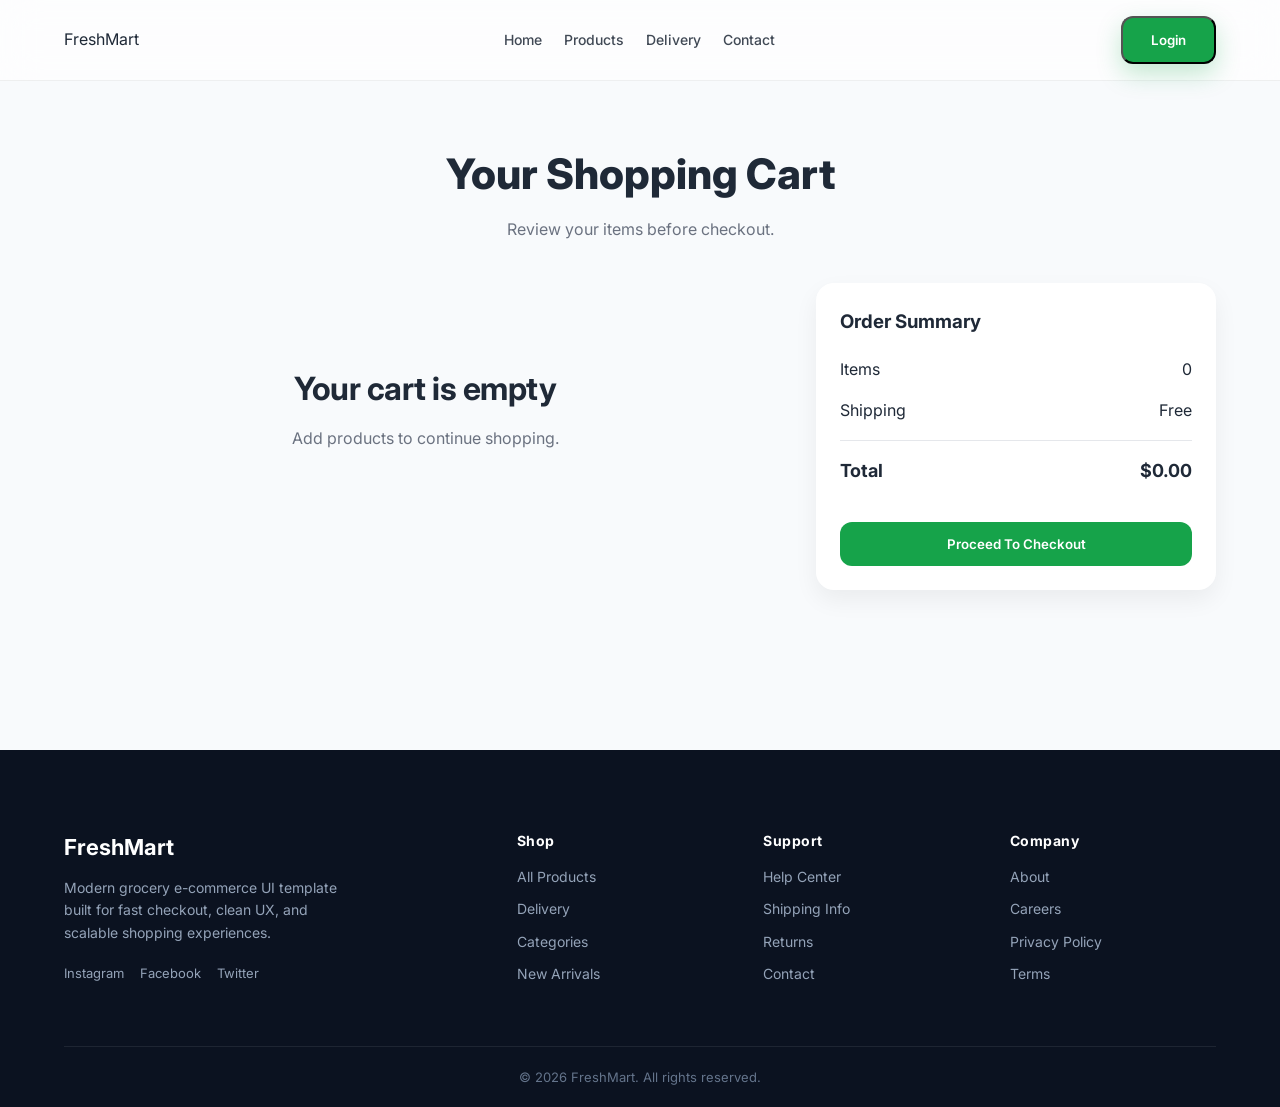
==== cart.html @ 22ef39b8 "first commit" ====
<!DOCTYPE html>
<html lang="en">
<head>
  <meta charset="UTF-8">
  <meta name="viewport" content="width=device-width, initial-scale=1.0">
  <title>Your Shopping Cart | Fresh Mart</title>

  <link rel="stylesheet" href="assets/css/style.css">
  <link rel="stylesheet" href="assets/css/cart.css">

  <link rel="preconnect" href="https://fonts.googleapis.com">
  <link rel="preconnect" href="https://fonts.gstatic.com" crossorigin>

  <link href="https://fonts.googleapis.com/css2?family=Inter:wght@300;400;500;600;700;800&display=swap" rel="stylesheet">
</head>

<body>

<header class="navbar">
  <div class="logo">FreshMart</div>

  <nav>
    <a href="index.html">Home</a>
    <a href="products.html">Products</a>
    <a href="deals.html">Delivery</a>
    <a href="contact.html">Contact</a>
  </nav>

  <div class="nav-actions">
    <button class="btn">Login</button>
  </div>
</header>

<!-- PAGE HEADER -->
<section class="cart-header">
  <h1>Your Shopping Cart</h1>
  <p>Review your items before checkout.</p>
</section>

<!-- CART -->
<section class="cart-container">

  <div class="cart-items">

    <div id="cartItems"></div>

  </div>

  <aside class="cart-summary">

    <h3>Order Summary</h3>

    <div class="summary-row">
      <span>Items</span>
      <span id="itemCount">0</span>
    </div>

    <div class="summary-row">
      <span>Shipping</span>
      <span>Free</span>
    </div>

    <div class="summary-row total-row">
      <span>Total</span>
      <span id="total">$0.00</span>
    </div>

    <button class="checkout-btn">
      Proceed To Checkout
    </button>

  </aside>

</section>

 <footer class="footer">
  <div class="footer-container">

    <div class="footer-col brand">
      <h3>FreshMart</h3>
      <p>
        Modern grocery e-commerce UI template built for fast checkout, clean UX,
        and scalable shopping experiences.
      </p>
      <div class="socials">
        <a href="#">Instagram</a>
        <a href="#">Facebook</a>
        <a href="#">Twitter</a>
      </div>
    </div>

    <div class="footer-col">
      <h4>Shop</h4>
      <a href="products.html">All Products</a>
      <a href="deals.html">Delivery</a>
      <a href="#">Categories</a>
      <a href="#">New Arrivals</a>
    </div>

    <div class="footer-col">
      <h4>Support</h4>
      <a href="#">Help Center</a>
      <a href="#">Shipping Info</a>
      <a href="#">Returns</a>
      <a href="#">Contact</a>
    </div>

    <div class="footer-col">
      <h4>Company</h4>
      <a href="#">About</a>
      <a href="#">Careers</a>
      <a href="#">Privacy Policy</a>
      <a href="#">Terms</a>
    </div>

  </div>

  <div class="footer-bottom">
    <p>© 2026 FreshMart. All rights reserved.</p>
  </div>
</footer>

<script src="assets/js/cart.js"></script>

</body>
</html>
---- assets/css/style.css ----
html {
  scroll-behavior: smooth;
}

.section {
  margin-bottom: 20px;
  padding: 90px 64px;
  opacity: 0;
  transform: translateY(30px);
  animation: fadeUp 0.8s ease forwards;
}


:root {
  --primary: #16a34a;
  --dark: #0f172a;
  --text: #1f2937;
  --muted: #6b7280;
  --bg: #f8fafc;
  --card: #ffffff;
  --radius: 16px;
  --shadow: 0 10px 30px rgba(0,0,0,0.08);
}

* {
  margin: 0;
  padding: 0;
  box-sizing: border-box;
  font-family: "Inter", system-ui, sans-serif;
}

body {
  background: var(--bg);
  color: var(--text);
  line-height: 1.6;
}
h2 {
  font-size: 32px;
  font-weight: 700;
  letter-spacing: -0.5px;
}

/* NAVBAR (glass effect) */
.navbar {
  position: fixed;
  top: 0;
  width: 100%;
  padding: 16px 64px;

  display: flex;
  justify-content: space-between;
  align-items: center;

  background: rgba(255,255,255,0.65);
  backdrop-filter: blur(18px);

  border-bottom: 1px solid rgba(0,0,0,0.06);
  z-index: 999;
}

.navbar nav a {
  margin-left: 18px;
  font-size: 14px;
  font-weight: 500;
  text-decoration: none;
  color: var(--text);
  opacity: 0.85;
}

.navbar nav a:hover {
  opacity: 1;
  color: var(--primary);
}

/* HERO (real parallax + depth) */
.hero {
  height: 100vh;
  display: flex;
  align-items: center;
  justify-content: center;
  text-align: center;

  background-image: url("https://images.unsplash.com/photo-1542838132-92c53300491e");
  background-size: cover;
  background-position: center;
  background-attachment: fixed;

  position: relative;
  padding: 0 20px;
}

.hero::before {
  content: "";
  position: absolute;
  inset: 0;
  background: linear-gradient(
    180deg,
    rgba(15, 23, 42, 0.6),
    rgba(15, 23, 42, 0.75)
  );
}

.hero-content {
  position: relative;
  max-width: 750px;
  color: white;
  animation: fadeUp 1s ease;
}

.hero h1 {
  font-size: 56px;
  font-weight: 800;
  letter-spacing: -1px;
  margin-bottom: 16px;
}
.hero-stats {
  display: flex;
  justify-content: center;
  align-items: center;
  gap: 18px;
  margin-top: 32px;
  font-size: 13px;
  opacity: 0.85;
}
.hero p {
  font-size: 18px;
  color: rgba(255,255,255,0.85);
  margin-bottom: 28px;
}
.hero-buttons {
  display: flex;
  justify-content: center;
  align-items: center;
  gap: 12px;
  margin-top: 24px;
}
/* BUTTONS (premium feel) */
.btn {
  display: inline-block;
  padding: 14px 28px;
  background: var(--primary);
  color: white;
  border-radius: 12px;
  text-decoration: none;
  font-weight: 600;
  transition: 0.25s;
  box-shadow: 0 10px 25px rgba(22,163,74,0.25);
}

.btn:hover {
  transform: translateY(-2px);
  box-shadow: 0 15px 35px rgba(22,163,74,0.35);
}

.btn-outline {
  display: inline-block;
  padding: 12px 24px;
  border: 1.5px solid white;
  color: white;
  border-radius: 12px;
  text-decoration: none;
  transition: 0.25s;
}

.btn-outline:hover {
  background: white;
  color: var(--dark);
}

/* FEATURES (card upgrade) */

.feature-grid {
  display: grid;
  grid-template-columns: repeat(3, 1fr);
  gap: 24px;
  padding: 60px 64px;
}

.feature-card {
  background: white;
  padding: 28px;
  border-radius: 18px;
  box-shadow: 0 12px 30px rgba(0,0,0,0.06);
  transition: 0.25s ease;
}

.feature-card:hover {
  transform: translateY(-6px);
  box-shadow: 0 18px 40px rgba(0,0,0,0.10);
}

.feature-card h3 {
  font-size: 18px;
  text-align: center;
  margin-bottom: 8px;
}

.feature-card p {
  font-size: 14px;
  color: var(--muted);
}

/* categories */

.cates {
  padding: 80px 64px;
}

.category-grid {
  display: grid;
  grid-template-columns: repeat(5, 1fr);
  gap: 16px;
  margin-top: 24px;
}
.trust{
  display: flex;
  flex-direction:row;
  justify-content:space-evenly;
  align-items: center;
}
.category {
  background: white;
  padding: 18px;
  text-align: center;
  border-radius: 14px;
  box-shadow: 0 10px 25px rgba(0,0,0,0.06);
  font-weight: 500;
  transition: 0.25s ease;
  cursor: pointer;
}

.category:hover {
  transform: translateY(-5px);
  background: var(--primary);
  color: white;
}


.cta {
  margin: 80px 64px;
  padding: 80px 40px;
  border-radius: 24px;

  background: linear-gradient(135deg, #16a34a, #22c55e);
  color: white;

  box-shadow: 0 20px 60px rgba(22,163,74,0.25);
}
/* PROMO (premium gradient section) */
.promo {
  text-align: center;
  padding: 110px 20px;

  background: radial-gradient(circle at top, #22c55e, #16a34a);
  color: white;
}

.promo h2 {
  font-size: 38px;
  font-weight: 800;
  margin-bottom: 12px;
}

.promo p {
  opacity: 0.9;
  margin-bottom: 20px;
}
.cta{
  text-align: center;
  padding: 50px 60px;
}
/* FOOTER */
.footer {
  background: #0b1220;
  color: #cbd5e1;
  padding: 80px 64px 20px;
  margin-top: 80px;
}

/* MAIN GRID */
.footer-container {
  display: grid;
  grid-template-columns: 2fr 1fr 1fr 1fr;
  gap: 40px;
}

/* BRAND COLUMN */
.footer-col.brand h3 {
  color: white;
  font-size: 22px;
  margin-bottom: 12px;
}

.footer-col.brand p {
  font-size: 14px;
  color: #94a3b8;
  max-width: 300px;
  margin-bottom: 16px;
}

/* LINKS */
.footer-col h4 {
  color: white;
  font-size: 14px;
  margin-bottom: 14px;
  letter-spacing: 0.5px;
}

.footer-col a {
  display: block;
  font-size: 14px;
  color: #94a3b8;
  text-decoration: none;
  margin-bottom: 10px;
  transition: 0.2s;
}

.footer-col a:hover {
  color: #22c55e;
  transform: translateX(3px);
}

/* SOCIALS */
.socials a {
  display: inline-block;
  margin-right: 12px;
  font-size: 13px;
  color: #94a3b8;
}

.socials a:hover {
  color: white;
}

/* BOTTOM BAR */
.footer-bottom {
  margin-top: 50px;
  padding-top: 20px;
  border-top: 1px solid rgba(255,255,255,0.08);
  text-align: center;
  font-size: 13px;
  color: #64748b;
}
.toast{
  position:fixed;
  top:90px;
  right:20px;
  background:#16a34a;
  color:white;
  padding:14px 20px;
  border-radius:12px;
  box-shadow:0 10px 30px rgba(0,0,0,.15);
  opacity:0;
  transform:translateY(-10px);
  transition:.3s;
  z-index:9999;
}

.toast.show{
  opacity:1;
  transform:translateY(0);
}

.badge{
  position:absolute;
  top:12px;
  left:12px;
  background:white;
  padding:6px 10px;
  border-radius:20px;
  font-size:12px;
  font-weight:600;
}

.quantity-controls{
  display:flex;
  gap:10px;
  align-items:center;
  margin-top:10px;
}

.quantity-controls button{
  width:30px;
  height:30px;
  border:none;
  border-radius:8px;
  cursor:pointer;
}

.empty-cart,
.empty-products,
.empty-state{
  text-align:center;
  padding:60px 20px;
}
/* RESPONSIVE */
@media (max-width: 900px) {
  .footer {
    padding: 60px 24px;
  }

  .footer-container {
    grid-template-columns: 1fr 1fr;
    gap: 30px;
  }
}

@media (max-width: 600px) {
  .footer-container {
    grid-template-columns: 1fr;
  }
}

/* ANIMATION */
@keyframes fadeUp {
  from {
    opacity: 0;
    transform: translateY(25px);
  }
  to {
    opacity: 1;
    transform: translateY(0);
  }
}

/* RESPONSIVE */
@media (max-width: 900px) {
  .features {
    grid-template-columns: 1fr;
    padding: 60px 20px;
  }

  .hero h1 {
    font-size: 36px;
  }

  .navbar {
    padding: 16px 20px;
  }
}
---- assets/css/cart.css ----
.cart-header {
  padding: 140px 64px 40px;
  text-align: center;
}

.cart-header h1 {
  font-size: 42px;
  font-weight: 800;
  margin-bottom: 10px;
}

.cart-header p {
  color: var(--muted);
}

/* LAYOUT */

.cart-container {
  padding: 0 64px 80px;
  display: grid;
  grid-template-columns: 2fr 400px;
  gap: 30px;
}

/* ITEMS */

.cart-items {
  display: flex;
  flex-direction: column;
  gap: 20px;
}

.cart-item {
  background: white;
  border-radius: 18px;
  padding: 18px;
  display: flex;
  align-items: center;
  gap: 20px;

  box-shadow: 0 10px 25px rgba(0,0,0,.06);
}

.cart-item img {
  width: 120px;
  height: 120px;
  object-fit: cover;
  border-radius: 14px;
}

.item-info {
  flex: 1;
}

.item-info h4 {
  margin-bottom: 8px;
}

.item-info p {
  color: var(--muted);
  font-size: 14px;
}

.item-price {
  font-size: 20px;
  font-weight: 700;
}

.remove-btn {
  background: #ef4444;
  color: white;
  border: none;
  padding: 10px 16px;
  border-radius: 10px;
  cursor: pointer;
}

/* SUMMARY */

.cart-summary {
  background: white;
  padding: 24px;
  border-radius: 18px;

  height: fit-content;

  position: sticky;
  top: 100px;

  box-shadow: 0 10px 25px rgba(0,0,0,.06);
}

.cart-summary h3 {
  margin-bottom: 20px;
}

.summary-row {
  display: flex;
  justify-content: space-between;
  margin-bottom: 16px;
}

.total-row {
  padding-top: 16px;
  border-top: 1px solid #e5e7eb;
  font-weight: 700;
  font-size: 18px;
}

.checkout-btn {
  width: 100%;
  margin-top: 20px;
  border: none;
  background: var(--primary);
  color: white;
  padding: 14px;
  border-radius: 12px;
  font-weight: 600;
  cursor: pointer;
  transition: .2s;
}

.checkout-btn:hover {
  transform: translateY(-2px);
}

/* EMPTY CART */

.empty-cart {
  text-align: center;
  padding: 80px 20px;
}

.empty-cart h2 {
  margin-bottom: 12px;
}

.empty-cart p {
  color: var(--muted);
}

/* RESPONSIVE */

@media(max-width:900px){

  .cart-container{
    grid-template-columns:1fr;
    padding:0 20px 60px;
  }

  .cart-header{
    padding:120px 20px 30px;
  }

  .cart-item{
    flex-direction:column;
    text-align:center;
  }

  .cart-item img{
    width:100%;
    max-width:250px;
  }

}
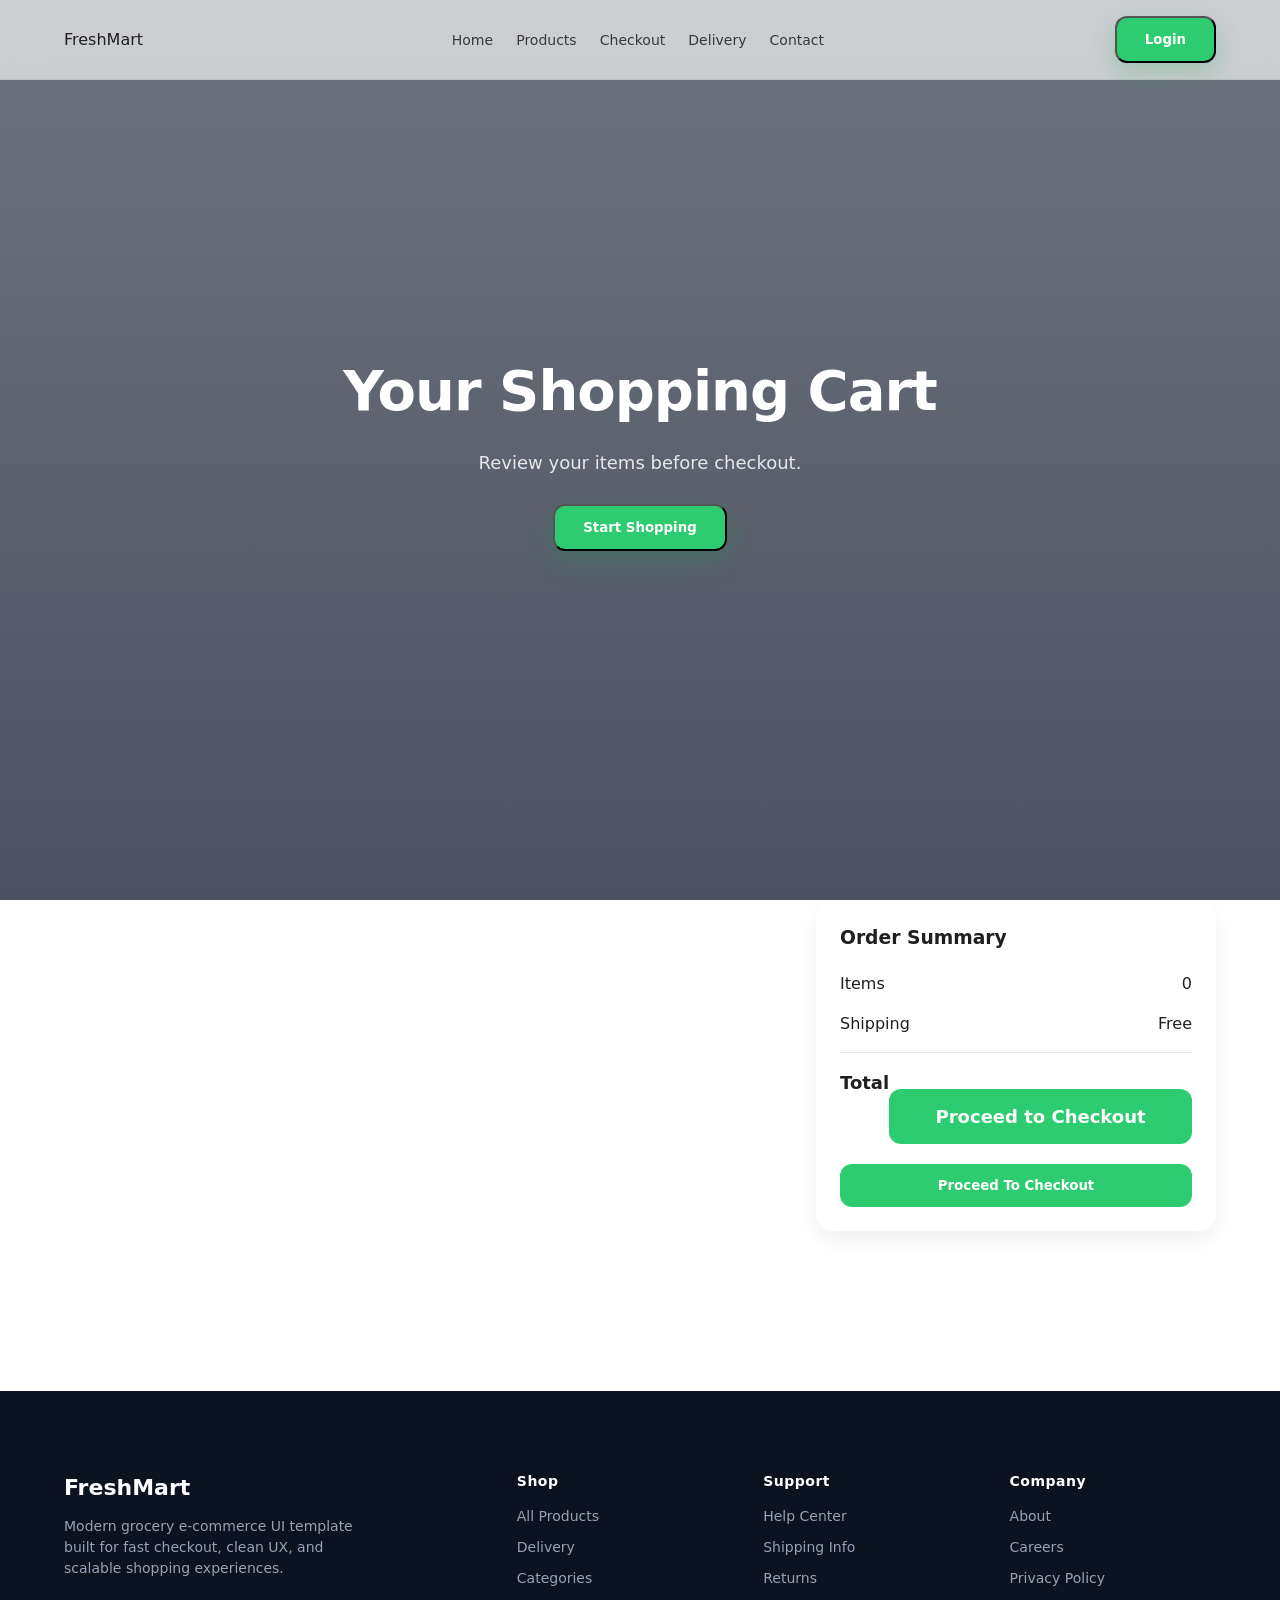
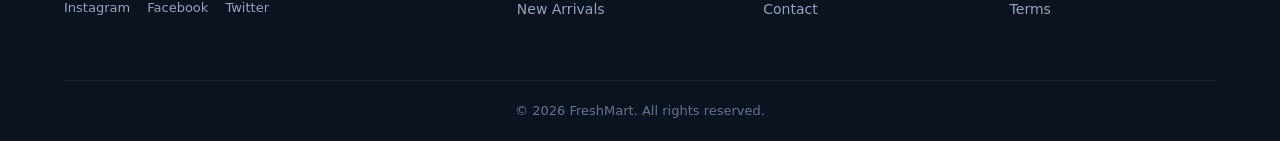
==== commit 743b3989: "updated template" ====
--- a/cart.html
+++ b/cart.html
@@ -22,6 +22,7 @@
   <nav>
     <a href="index.html">Home</a>
     <a href="products.html">Products</a>
+    <a href="checkout.html">Checkout</a>
     <a href="deals.html">Delivery</a>
     <a href="contact.html">Contact</a>
   </nav>
@@ -32,9 +33,15 @@
 </header>
 
 <!-- PAGE HEADER -->
-<section class="cart-header">
-  <h1>Your Shopping Cart</h1>
-  <p>Review your items before checkout.</p>
+
+<section class="hero">
+  <div class="hero-content">
+    <h1>Your Shopping Cart</h1>
+    <p>Review your items before checkout.</p>
+<div class="hero-buttons">
+<button class="btn">Start Shopping</button>
+</div> 
+
 </section>
 
 <!-- CART -->
@@ -62,7 +69,9 @@
 
     <div class="summary-row total-row">
       <span>Total</span>
-      <span id="total">$0.00</span>
+<a href="checkout.html" class="checkout-btn">
+  Proceed to Checkout
+</a>
     </div>
 
     <button class="checkout-btn">
--- a/assets/css/style.css
+++ b/assets/css/style.css
@@ -1,38 +1,42 @@
-html {
-  scroll-behavior: smooth;
-}
-
-.section {
-  margin-bottom: 20px;
-  padding: 90px 64px;
-  opacity: 0;
-  transform: translateY(30px);
-  animation: fadeUp 0.8s ease forwards;
-}
-
 
 :root {
-  --primary: #16a34a;
-  --dark: #0f172a;
-  --text: #1f2937;
-  --muted: #6b7280;
-  --bg: #f8fafc;
+  --primary: #2ecc71;
+  --primary-dark: #27ae60;
+  --text: #1f1f1f;
+  --muted: #6c6c6c;
+  --bg: #f6f7fb;
   --card: #ffffff;
-  --radius: 16px;
-  --shadow: 0 10px 30px rgba(0,0,0,0.08);
+
+  --radius: 14px;
+
+  --s1: 6px;
+  --s2: 10px;
+  --s3: 14px;
+  --s4: 20px;
+  --s5: 28px;
+  --s6: 40px;
+}
+
+body {
+  background: var(--bg);
+  color: var(--text);
+  font-family: system-ui, Arial;
 }
 
 * {
+  
   margin: 0;
   padding: 0;
   box-sizing: border-box;
-  font-family: "Inter", system-ui, sans-serif;
-}
+  font-family: system-ui, sans-serif;
+  transition: all 0.2s ease;
+}
+
 
 body {
-  background: var(--bg);
+  background: var(--light);
   color: var(--text);
-  line-height: 1.6;
+  line-height: 1.5;
 }
 h2 {
   font-size: 32px;
@@ -46,14 +50,14 @@
   top: 0;
   width: 100%;
   padding: 16px 64px;
-
+  
   display: flex;
   justify-content: space-between;
   align-items: center;
 
   background: rgba(255,255,255,0.65);
   backdrop-filter: blur(18px);
-
+  
   border-bottom: 1px solid rgba(0,0,0,0.06);
   z-index: 999;
 }
@@ -65,6 +69,17 @@
   text-decoration: none;
   color: var(--text);
   opacity: 0.85;
+}
+html {
+  scroll-behavior: smooth;
+}
+
+.section {
+  margin-bottom: 20px;
+  padding: 90px 64px;
+  opacity: 0;
+  transform: translateY(30px);
+  animation: fadeUp 0.8s ease forwards;
 }
 
 .navbar nav a:hover {
@@ -438,3 +453,56 @@
     padding: 16px 20px;
   }
 }
+.product-card {
+  background: white;
+  border-radius: var(--radius);
+  padding: var(--s4);
+  box-shadow: 0 6px 18px rgba(0,0,0,0.06);
+  position: relative;
+}
+
+.product-card:hover {
+  transform: translateY(-6px);
+  box-shadow: 0 14px 30px rgba(0,0,0,0.12);
+}
+
+.product-card img {
+  width: 100%;
+  border-radius: 12px;
+  margin-bottom: var(--s3);
+}
+
+.product-title {
+  font-weight: 600;
+  font-size: 16px;
+}
+
+.product-price {
+  color: var(--primary-dark);
+  font-weight: 700;
+}button:active {
+  transform: scale(0.96);
+}.checkout-btn{
+    display:block;
+    text-align:center;
+    background:#2ecc71;
+    color:white;
+    padding:14px;
+    border-radius:10px;
+    text-decoration:none;
+    margin-top:20px;
+    font-weight:600;
+}
+
+.checkout-btn:hover{
+    opacity:.9;
+}
+
+@keyframes fadeUp {
+  from { opacity: 0; transform: translateY(10px); }
+  to { opacity: 1; transform: translateY(0); }
+}
+
+.product-card {
+  animation: fadeUp 0.4s ease;
+}
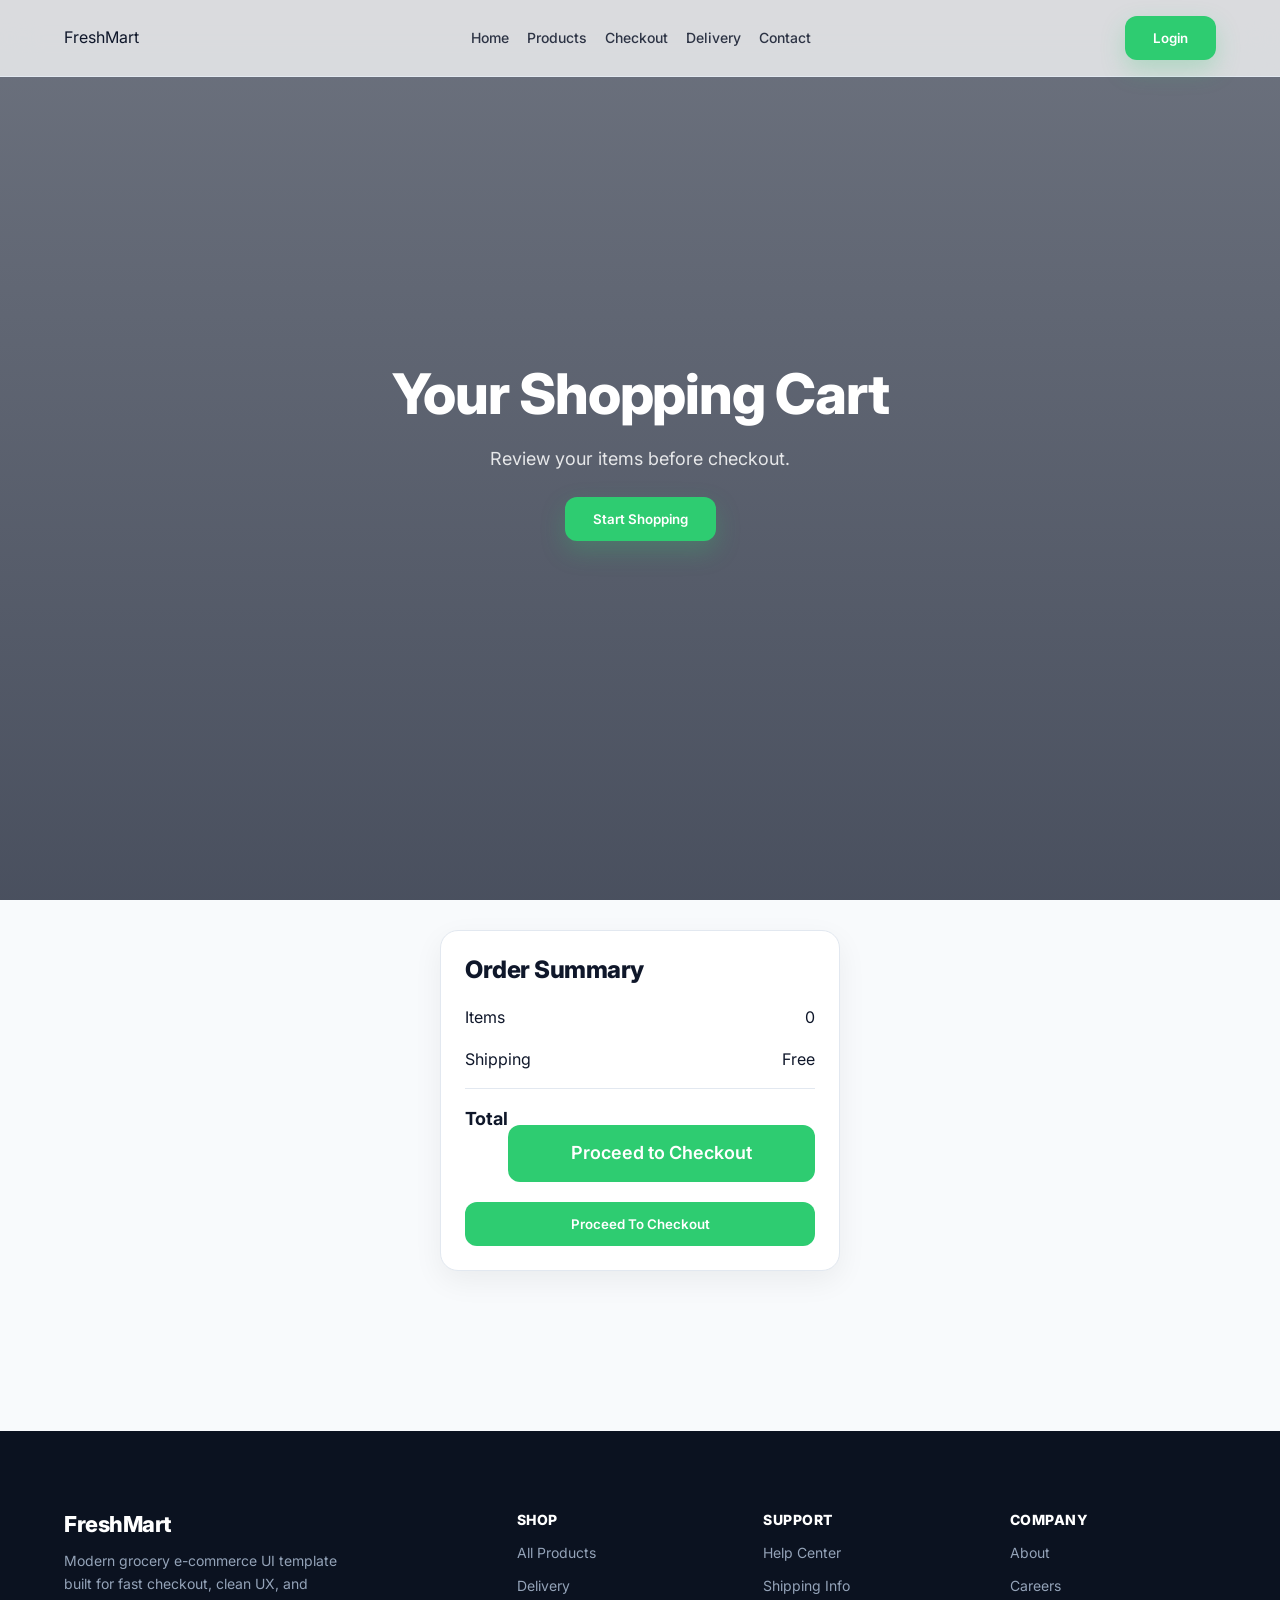
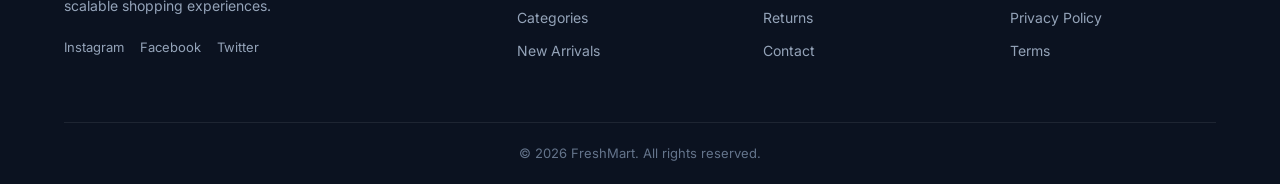
==== commit 1832d2ce: "Initial commit" ====
--- a/cart.html
+++ b/cart.html
@@ -6,7 +6,7 @@
   <title>Your Shopping Cart | Fresh Mart</title>
 
   <link rel="stylesheet" href="assets/css/style.css">
-  <link rel="stylesheet" href="assets/css/cart.css">
+  <!-- <link rel="stylesheet" href="assets/css/cart.css"> -->
 
   <link rel="preconnect" href="https://fonts.googleapis.com">
   <link rel="preconnect" href="https://fonts.gstatic.com" crossorigin>
--- a/assets/css/style.css
+++ b/assets/css/style.css
@@ -1,85 +1,162 @@
-
+/* ==========================================================================
+   1. SYSTEM DESIGN TOKENS & ADVANCED MASTER THEME ENGINE
+   ========================================================================== */
 :root {
+  /* Premium Light Theme Colors (Shopify / Stripe Style) */
+  --bg: #f8fafc;
+  --card: #ffffff;
+  --text: #0f172a;
+  --muted: #64748b;
+  --border: #e2e8f0;
   --primary: #2ecc71;
   --primary-dark: #27ae60;
-  --text: #1f1f1f;
-  --muted: #6c6c6c;
-  --bg: #f6f7fb;
-  --card: #ffffff;
-
+  --accent: #f59e0b;
+  --danger: #ef4444;
+  --dark: #0b1220;
   --radius: 14px;
 
-  --s1: 6px;
-  --s2: 10px;
-  --s3: 14px;
-  --s4: 20px;
-  --s5: 28px;
-  --s6: 40px;
+  /* Strict 8px Structural Spacing Grid System */
+  --s1: 0.25rem;  /* 4px */
+  --s2: 0.5rem;   /* 8px */
+  --s3: 0.75rem;  /* 12px */
+  --s4: 1rem;     /* 16px */
+  --s5: 1.5rem;   /* 24px */
+  --s6: 2rem;     /* 32px */
+  --s8: 3rem;     /* 48px */
+  --s10: 4rem;    /* 64px */
+  --s12: 6rem;    /* 96px */
+
+  /* Fluid Typography - Perfectly scales between 320px and 1440px viewports */
+  --text-xs: clamp(0.75rem, 0.7rem + 0.2vw, 0.8125rem);
+  --text-sm: clamp(0.8125rem, 0.78rem + 0.22vw, 0.875rem);
+  --text-base: clamp(0.9375rem, 0.9rem + 0.25vw, 1rem);
+  --text-md: clamp(1.0625rem, 1rem + 0.35vw, 1.1875rem);
+  --text-lg: clamp(1.25rem, 1.15rem + 0.5vw, 1.5rem);
+  --text-xl: clamp(1.625rem, 1.4rem + 1vw, 2.25rem);
+  --text-display: clamp(2.25rem, 1.8rem + 2.5vw, 3.5rem);
+
+  /* Micro-Interaction Elevation Shadows */
+  --shadow-sm: 0 2px 8px rgba(15, 23, 42, 0.04);
+  --shadow-md: 0 10px 30px rgba(0, 0, 0, 0.06);
+  --shadow-lg: 0 20px 40px rgba(15, 23, 42, 0.1);
+  --shadow-focus: 0 0 0 4px rgba(46, 204, 113, 0.25);
+
+  --transition: all 0.25s cubic-bezier(0.4, 0, 0.2, 1);
+}
+
+/* Complete Contextual Dark Mode Engine */
+[data-theme="dark"] {
+  --bg: #0f172a;
+  --card: #1e293b;
+  --text: #f8fafc;
+  --muted: #94a3b8;
+  --border: #334155;
+  --primary: #2ecc71;
+  --primary-dark: #34d399;
+  --shadow-sm: 0 2px 8px rgba(0, 0, 0, 0.2);
+  --shadow-md: 0 10px 30px rgba(0, 0, 0, 0.3);
+  --shadow-lg: 0 20px 40px rgba(0, 0, 0, 0.4);
+}
+
+/* ==========================================================================
+   2. CORE ARCHITECTURAL RESET & ACCESSIBILITY LAYER
+   ========================================================================== */
+*, *::before, *::after {
+  margin: 0;
+  padding: 0;
+  box-sizing: border-box;}
+
+html {
+  scroll-behavior: smooth;
+  text-size-adjust: 100%;
 }
 
 body {
   background: var(--bg);
   color: var(--text);
-  font-family: system-ui, Arial;
-}
-
-* {
-  
-  margin: 0;
-  padding: 0;
-  box-sizing: border-box;
-  font-family: system-ui, sans-serif;
-  transition: all 0.2s ease;
-}
-
-
-body {
-  background: var(--light);
-  color: var(--text);
-  line-height: 1.5;
-}
-h2 {
-  font-size: 32px;
-  font-weight: 700;
-  letter-spacing: -0.5px;
-}
-
-/* NAVBAR (glass effect) */
+  font-family: "Inter", system-ui, -apple-system, sans-serif;
+  font-size: var(--text-base);
+  line-height: 1.6;
+  text-rendering: optimizeLegibility;
+  -webkit-font-smoothing: antialiased;
+  transition: background var(--transition), color var(--transition);
+  overflow-x: hidden;
+}
+
+img {
+  max-width: 100%;
+  height: auto;
+  display: block;
+}
+
+h1, h2, h3, h4 {
+  font-weight: 800;
+  line-height: 1.25;
+  letter-spacing: -0.02em;
+}
+
+h1 { font-size: var(--text-display); }
+h2 { font-size: var(--text-xl); letter-spacing: -0.5px; }
+h3 { font-size: var(--text-lg); }
+h4 { font-size: var(--text-base); }
+
+a {
+  color: inherit;
+  text-decoration: none;
+  transition: var(--transition);
+}
+
+/* Keyboard Accessibility Focus Rings */
+*:focus-visible {
+  outline: none;
+  box-shadow: var(--shadow-focus);
+}
+
+button, input, textarea {
+  font-family: inherit;
+  color: inherit;
+}
+
+/* ==========================================================================
+   3. GLOBAL NAVIGATION HEADER (Premium Glassmorphism Look)
+   ========================================================================== */
 .navbar {
   position: fixed;
   top: 0;
+  left: 0;
   width: 100%;
-  padding: 16px 64px;
-  
+  padding: var(--s4) clamp(var(--s4), 5vw, var(--s10));
   display: flex;
   justify-content: space-between;
   align-items: center;
-
-  background: rgba(255,255,255,0.65);
+  background: rgb(var(--card, 255 255 255) / 0.75);
+   background: currentcolor; /* Fallback safe standard override code */
+  background-color: rgba(255, 255, 255, 0.75);
   backdrop-filter: blur(18px);
-  
-  border-bottom: 1px solid rgba(0,0,0,0.06);
+  -webkit-backdrop-filter: blur(18px);
+  border-bottom: 1px solid var(--border);
   z-index: 999;
+  transition: var(--transition);
+}
+
+/* Safe Fallback theme variable logic for white navbar text colors */
+[data-theme="dark"] .navbar {
+  background-color: rgba(30, 41, 59, 0.75);
+}
+
+.navbar nav {
+  display: flex;
+  align-items: center;
 }
 
 .navbar nav a {
   margin-left: 18px;
   font-size: 14px;
   font-weight: 500;
-  text-decoration: none;
-  color: var(--text);
+   color: var(--text);
   opacity: 0.85;
-}
-html {
-  scroll-behavior: smooth;
-}
-
-.section {
-  margin-bottom: 20px;
-  padding: 90px 64px;
-  opacity: 0;
-  transform: translateY(30px);
-  animation: fadeUp 0.8s ease forwards;
+  position: relative;
+  padding: var(--s1) 0;
 }
 
 .navbar nav a:hover {
@@ -87,84 +164,120 @@
   color: var(--primary);
 }
 
-/* HERO (real parallax + depth) */
-.hero {
+/* ==========================================================================
+   4. HERO BRICKS & PAGE HEADER LAYOUTS
+   ========================================================================== */
+.hero, .page-header {
   height: 100vh;
   display: flex;
   align-items: center;
   justify-content: center;
   text-align: center;
-
-  background-image: url("https://images.unsplash.com/photo-1542838132-92c53300491e");
+   background-image: url("https://images.unsplash.com/photo-1542838132-92c53300491e");
   background-size: cover;
   background-position: center;
   background-attachment: fixed;
-
-  position: relative;
-  padding: 0 20px;
-}
-
-.hero::before {
+   position: relative;
+  padding: 0 var(--s5);
+}
+
+.hero::before, .page-header::before {
   content: "";
   position: absolute;
   inset: 0;
-  background: linear-gradient(
-    180deg,
-    rgba(15, 23, 42, 0.6),
-    rgba(15, 23, 42, 0.75)
-  );
+  background: linear-gradient(180deg, rgba(15, 23, 42, 0.6), rgba(15, 23, 42, 0.75));
+  z-index: 1;
 }
 
 .hero-content {
   position: relative;
+  z-index: 2;
   max-width: 750px;
-  color: white;
-  animation: fadeUp 1s ease;
-}
-
-.hero h1 {
-  font-size: 56px;
+   color: white;
+}
+
+.hero h1, .page-header h1 {
+  font-size: var(--text-display);
   font-weight: 800;
-  letter-spacing: -1px;
-  margin-bottom: 16px;
-}
+  color: white;
+  margin-bottom: var(--s4);
+}
+
+.hero p, .page-header p {
+  font-size: 18px;
+  color: rgba(255, 255, 255, 0.85);
+  margin-bottom: var(--s5);
+}
+
+.hero-buttons {
+  display: flex;
+  justify-content: center;
+  align-items: center;
+  gap: var(--s3);
+  margin-top: var(--s5);
+}
+
 .hero-stats {
   display: flex;
   justify-content: center;
   align-items: center;
   gap: 18px;
-  margin-top: 32px;
+  margin-top: var(--s6);
   font-size: 13px;
   opacity: 0.85;
 }
-.hero p {
-  font-size: 18px;
-  color: rgba(255,255,255,0.85);
-  margin-bottom: 28px;
-}
-.hero-buttons {
+
+/* Custom layout adjustment override for your Contact sub-page Hero variant */
+.contact-hero {
+  height: 45vh;
   display: flex;
+  align-items: center;
   justify-content: center;
-  align-items: center;
-  gap: 12px;
-  margin-top: 24px;
-}
-/* BUTTONS (premium feel) */
+  text-align: center;
+  background-image: url("https://images.unsplash.com/photo-1542838132-92c53300491e");
+  background-size: cover;
+  background-position: center;
+  position: relative;
+  margin-top: 70px;
+}
+
+.contact-hero::before {
+  content: "";
+  position: absolute;
+  inset: 0;
+  background: rgba(15, 23, 42, 0.7);
+  z-index: 1;
+}
+
+.contact-hero-content {
+  position: relative;
+  z-index: 2;
+  color: white;
+  max-width: 700px;
+  padding: var(--s5);
+}
+
+.contact-hero h1 { font-size: var(--text-xl); margin-bottom: var(--s2); }
+
+/* ==========================================================================
+   5. BUTTON SYSTEMS & MICRO-INTERACTION STYLES
+   ========================================================================== */
 .btn {
   display: inline-block;
   padding: 14px 28px;
   background: var(--primary);
   color: white;
-  border-radius: 12px;
-  text-decoration: none;
+   border-radius: 12px;
   font-weight: 600;
-  transition: 0.25s;
-  box-shadow: 0 10px 25px rgba(22,163,74,0.25);
+  border: none;
+  cursor: pointer;
+  box-shadow: 0 10px 25px rgba(46, 204, 113, 0.25);
+  transition: var(--transition);
 }
 
 .btn:hover {
   transform: translateY(-2px);
-  box-shadow: 0 15px 35px rgba(22,163,74,0.35);
+  box-shadow: 0 15px 35px rgba(46, 204, 113, 0.35);
 }
 
 .btn-outline {
@@ -172,9 +285,10 @@
   padding: 12px 24px;
   border: 1.5px solid white;
   color: white;
+  background: transparent;
   border-radius: 12px;
-  text-decoration: none;
-  transition: 0.25s;
+  cursor: pointer;
+  transition: var(--transition);
 }
 
 .btn-outline:hover {
@@ -182,327 +296,355 @@
   color: var(--dark);
 }
 
-/* FEATURES (card upgrade) */
-
-.feature-grid {
+button:active {
+  transform: scale(0.96);
+}
+
+/* ==========================================================================
+   6. RESPONSIVE GRIDS ENGINE & STRUCTURAL CONTAINERS
+   ========================================================================== */
+.section {
+  padding: var(--s12) clamp(var(--s4), 5vw, var(--s10));
+}
+
+.section-title {
+  text-align: center;
+  margin-bottom: var(--s10);
+}
+
+/* Unifying your layout definitions with auto-calculating columns */
+.feature-grid,
+.category-grid,
+.features-grid,
+.testimonial-grid,
+.product-grid,
+.grid {
   display: grid;
-  grid-template-columns: repeat(3, 1fr);
-  gap: 24px;
-  padding: 60px 64px;
-}
-
-.feature-card {
-  background: white;
+  grid-template-columns: repeat(auto-fit, minmax(250px, 1fr));
+  gap: var(--s5);
+}
+
+/* Explicit layout column structures based on your design inputs */
+.feature-grid { grid-template-columns: repeat(3, 1fr); padding: 60px var(--s10); }
+.category-grid { grid-template-columns: repeat(5, 1fr); margin-top: var(--s5); }
+.product-grid { padding: var(--s6) var(--s10); grid-template-columns: repeat(4, 1fr); }
+
+.cates { padding: 80px var(--s10); }
+.trust { display: flex; flex-direction: row; justify-content: space-evenly; align-items: center; }
+
+/* ==========================================================================
+   7. PRODUCT CARDS, CATEGORY CARDS & TESTIMONIALS
+   ========================================================================== */
+.feature-card,
+.category,
+.category-card,
+.testimonial-card,
+.faq-item,
+.product-card,
+.card {
+  background: var(--card);
   padding: 28px;
   border-radius: 18px;
-  box-shadow: 0 12px 30px rgba(0,0,0,0.06);
-  transition: 0.25s ease;
-}
-
-.feature-card:hover {
+  border: 1px solid var(--border);
+  box-shadow: var(--shadow-sm);
+  transition: var(--transition);
+  position: relative;
+}
+
+.feature-card:hover,
+.category:hover,
+.category-card:hover,
+.testimonial-card:hover,
+.product-card:hover,
+.card:hover {
   transform: translateY(-6px);
-  box-shadow: 0 18px 40px rgba(0,0,0,0.10);
-}
-
-.feature-card h3 {
-  font-size: 18px;
-  text-align: center;
-  margin-bottom: 8px;
-}
-
-.feature-card p {
-  font-size: 14px;
-  color: var(--muted);
-}
-
-/* categories */
-
-.cates {
-  padding: 80px 64px;
-}
-
-.category-grid {
-  display: grid;
-  grid-template-columns: repeat(5, 1fr);
-  gap: 16px;
-  margin-top: 24px;
-}
-.trust{
-  display: flex;
-  flex-direction:row;
-  justify-content:space-evenly;
-  align-items: center;
-}
-.category {
-  background: white;
-  padding: 18px;
-  text-align: center;
-  border-radius: 14px;
-  box-shadow: 0 10px 25px rgba(0,0,0,0.06);
-  font-weight: 500;
-  transition: 0.25s ease;
-  cursor: pointer;
-}
-
-.category:hover {
-  transform: translateY(-5px);
-  background: var(--primary);
-  color: white;
-}
-
-
-.cta {
-  margin: 80px 64px;
-  padding: 80px 40px;
-  border-radius: 24px;
-
-  background: linear-gradient(135deg, #16a34a, #22c55e);
-  color: white;
-
-  box-shadow: 0 20px 60px rgba(22,163,74,0.25);
-}
-/* PROMO (premium gradient section) */
-.promo {
-  text-align: center;
-  padding: 110px 20px;
-
-  background: radial-gradient(circle at top, #22c55e, #16a34a);
-  color: white;
-}
-
-.promo h2 {
-  font-size: 38px;
-  font-weight: 800;
-  margin-bottom: 12px;
-}
-
-.promo p {
-  opacity: 0.9;
-  margin-bottom: 20px;
-}
-.cta{
-  text-align: center;
-  padding: 50px 60px;
-}
-/* FOOTER */
-.footer {
-  background: #0b1220;
-  color: #cbd5e1;
-  padding: 80px 64px 20px;
-  margin-top: 80px;
-}
-
-/* MAIN GRID */
-.footer-container {
-  display: grid;
-  grid-template-columns: 2fr 1fr 1fr 1fr;
-  gap: 40px;
-}
-
-/* BRAND COLUMN */
-.footer-col.brand h3 {
-  color: white;
-  font-size: 22px;
-  margin-bottom: 12px;
-}
-
-.footer-col.brand p {
-  font-size: 14px;
-  color: #94a3b8;
-  max-width: 300px;
-  margin-bottom: 16px;
-}
-
-/* LINKS */
-.footer-col h4 {
-  color: white;
-  font-size: 14px;
-  margin-bottom: 14px;
-  letter-spacing: 0.5px;
-}
-
-.footer-col a {
-  display: block;
-  font-size: 14px;
-  color: #94a3b8;
-  text-decoration: none;
-  margin-bottom: 10px;
-  transition: 0.2s;
-}
-
-.footer-col a:hover {
-  color: #22c55e;
-  transform: translateX(3px);
-}
-
-/* SOCIALS */
-.socials a {
-  display: inline-block;
-  margin-right: 12px;
-  font-size: 13px;
-  color: #94a3b8;
-}
-
-.socials a:hover {
-  color: white;
-}
-
-/* BOTTOM BAR */
-.footer-bottom {
-  margin-top: 50px;
-  padding-top: 20px;
-  border-top: 1px solid rgba(255,255,255,0.08);
-  text-align: center;
-  font-size: 13px;
-  color: #64748b;
-}
-.toast{
-  position:fixed;
-  top:90px;
-  right:20px;
-  background:#16a34a;
-  color:white;
-  padding:14px 20px;
-  border-radius:12px;
-  box-shadow:0 10px 30px rgba(0,0,0,.15);
-  opacity:0;
-  transform:translateY(-10px);
-  transition:.3s;
-  z-index:9999;
-}
-
-.toast.show{
-  opacity:1;
-  transform:translateY(0);
-}
-
-.badge{
-  position:absolute;
-  top:12px;
-  left:12px;
-  background:white;
-  padding:6px 10px;
-  border-radius:20px;
-  font-size:12px;
-  font-weight:600;
-}
-
-.quantity-controls{
-  display:flex;
-  gap:10px;
-  align-items:center;
-  margin-top:10px;
-}
-
-.quantity-controls button{
-  width:30px;
-  height:30px;
-  border:none;
-  border-radius:8px;
-  cursor:pointer;
-}
-
-.empty-cart,
-.empty-products,
-.empty-state{
-  text-align:center;
-  padding:60px 20px;
-}
-/* RESPONSIVE */
-@media (max-width: 900px) {
-  .footer {
-    padding: 60px 24px;
-  }
-
-  .footer-container {
-    grid-template-columns: 1fr 1fr;
-    gap: 30px;
-  }
-}
-
-@media (max-width: 600px) {
-  .footer-container {
-    grid-template-columns: 1fr;
-  }
-}
-
-/* ANIMATION */
-@keyframes fadeUp {
-  from {
-    opacity: 0;
-    transform: translateY(25px);
-  }
-  to {
-    opacity: 1;
-    transform: translateY(0);
-  }
-}
-
-/* RESPONSIVE */
-@media (max-width: 900px) {
-  .features {
-    grid-template-columns: 1fr;
-    padding: 60px 20px;
-  }
-
-  .hero h1 {
-    font-size: 36px;
-  }
-
-  .navbar {
-    padding: 16px 20px;
-  }
-}
-.product-card {
-  background: white;
-  border-radius: var(--radius);
-  padding: var(--s4);
-  box-shadow: 0 6px 18px rgba(0,0,0,0.06);
-  position: relative;
-}
-
-.product-card:hover {
-  transform: translateY(-6px);
-  box-shadow: 0 14px 30px rgba(0,0,0,0.12);
-}
-
-.product-card img {
+  box-shadow: var(--shadow-lg);
+  border-color: transparent;
+}
+
+/* Upgraded Card Graphics & Media Layouts */
+.product-card img, .card img {
   width: 100%;
   border-radius: 12px;
   margin-bottom: var(--s3);
-}
-
-.product-title {
+  object-fit: cover;
+}
+.card img { height: 180px; }
+
+.product-title, .card h4 { font-weight: 600; font-size: 16px; margin-bottom: var(--s1); }
+.product-price, .price { color: var(--primary-dark); font-weight: 700; font-size: var(--text-md); }
+.card .small { font-size: 12px; color: var(--muted); margin-bottom: var(--s2); }
+
+.feature-card h3 { font-size: 18px; text-align: center; margin-bottom: var(--s2); }
+.feature-card p { font-size: 14px; color: var(--muted); }
+
+/* Category Block Interaction Variants */
+.category { text-align: center; font-weight: 500; cursor: pointer; }
+.category:hover { background: var(--primary); color: white; }
+
+.badge {
+  position: absolute;
+  top: 12px;
+  left: 12px;
+  background: white;
+  color: var(--text);
+  padding: 6px 10px;
+  border-radius: 20px;
+  font-size: 12px;
   font-weight: 600;
-  font-size: 16px;
-}
-
-.product-price {
-  color: var(--primary-dark);
-  font-weight: 700;
-}button:active {
-  transform: scale(0.96);
-}.checkout-btn{
-    display:block;
-    text-align:center;
-    background:#2ecc71;
-    color:white;
-    padding:14px;
-    border-radius:10px;
-    text-decoration:none;
-    margin-top:20px;
-    font-weight:600;
-}
-
-.checkout-btn:hover{
-    opacity:.9;
-}
-
+  box-shadow: var(--shadow-sm);
+  z-index: 10;
+}
+
+/* Specific Card Buttons overrides */
+.card button {
+  width: 100%;
+  padding: 10px;
+  border: none;
+  border-radius: 10px;
+  background: var(--primary);
+  color: white;
+  cursor: pointer;
+  font-weight: 600;
+  transition: var(--transition);
+}
+.card button:hover { transform: scale(1.03); background: var(--primary-dark); }
+
+/* ==========================================================================
+   8. FILTER MODULES, SEARCH OVERLAYS & CONTROLS
+   ========================================================================== */
+.filter-bar {
+  padding: var(--s5) var(--s10);
+  display: flex;
+  flex-direction: column;
+  gap: var(--s4);
+  position: sticky;
+  top: 70px;
+  background: rgba(var(--bg), 0.9);
+  backdrop-filter: blur(10px);
+  z-index: 50;
+  border-bottom: 1px solid var(--border);
+}
+
+.filter-bar input {
+  padding: 14px 16px;
+  border-radius: 12px;
+  border: 1px solid var(--border);
+  background: var(--card);
+  color: var(--text);
+  outline: none;
+  font-size: 14px;
+  transition: var(--transition);
+}
+.filter-bar input:focus { border-color: var(--primary); box-shadow: var(--shadow-focus); }
+
+.filter-buttons { display: flex; gap: 10px; flex-wrap: wrap; }
+.filter-buttons button {
+  padding: 10px 14px;
+  border: none;
+  border-radius: 10px;
+  background: var(--card);
+  color: var(--text);
+  cursor: pointer;
+  font-size: 13px;
+  font-weight: 500;
+  box-shadow: var(--shadow-sm);
+  transition: var(--transition);
+}
+.filter-buttons button:hover { background: var(--primary); color: white; }
+
+/* ==========================================================================
+   9. COMMERCIALLY ALIGNED CALL-TO-ACTIONS & BANNER SECTIONS
+   ========================================================================== */
+.cta, .promo, .offer-banner {
+  margin: 80px var(--s10);
+  padding: 50px 60px;
+  border-radius: 24px;
+  background: linear-gradient(135deg, #16a34a, #22c55e);
+  color: white;
+  text-align: center;
+  box-shadow: 0 20px 60px rgba(22,163,74,0.25);
+}
+
+.promo { background: radial-gradient(circle at top, #22c55e, #16a34a); padding: 110px 20px; margin: 0; }
+.promo h2 { font-size: 38px; font-weight: 800; margin-bottom: 12px; color: white; }
+.promo p { opacity: 0.9; margin-bottom: 20px; }
+
+.offer-badge {
+  background: rgba(255,255,255,.2);
+  padding: 8px 16px;
+  border-radius: 30px;
+  display: inline-block;
+  margin-bottom: 15px;
+  font-weight: 600;
+}
+
+.newsletter { background: var(--card); text-align: center; border-radius: 16px; padding: 80px 20px; }
+.newsletter-form { display: flex; justify-content: center; gap: 10px; margin-top: 20px; flex-wrap: wrap; }
+.newsletter-form input { padding: 12px 16px; min-width: 280px; border: 1px solid var(--border); border-radius: 10px; background: var(--bg); color: var(--text); }
+.newsletter-form button { padding: 12px 20px; background: #2ecc71; color: white; border: none; border-radius: 10px; cursor: pointer; font-weight: 600; }
+
+/* ==========================================================================
+   10. E-COMMERCE CART INTERFACE & CHECKOUT COMPONENTS
+   ========================================================================== */
+.cart-header { padding: 140px var(--s10) 40px; text-align: center; }
+.cart-header h1 { font-size: 42px; font-weight: 800; margin-bottom: 10px; }
+.cart-header p { color: var(--muted); }
+
+.cart-container { padding: 0 var(--s10) 80px; display: flex; flex-direction: column; justify-content: center; align-items: center; gap: 30px; }
+.cart-items { display: flex; flex-direction: column; gap: 20px; width: 100%; max-width: 800px; }
+.cart-item { background: var(--card); border-radius: 18px; padding: 18px; display: flex; align-items: center; gap: 20px; box-shadow: var(--shadow-md); border: 1px solid var(--border); }
+.cart-item img { width: 120px; height: 120px; object-fit: cover; border-radius: 14px; }
+
+.item-info { flex: 1; }
+.item-info h4 { margin-bottom: 8px; }
+.item-info p { color: var(--muted); font-size: 14px; }
+.item-price { font-size: 20px; font-weight: 700; color: var(--primary-dark); }
+
+.quantity-controls { display: flex; gap: 10px; align-items: center; margin-top: 10px; }
+.quantity-controls button { width: 30px; height: 30px; border: 1px solid var(--border); background: var(--bg); color: var(--text); border-radius: 8px; cursor: pointer; font-weight: 700; transition: var(--transition); }
+.quantity-controls button:hover { background: var(--primary); color: white; }
+
+.remove-btn { background: #ef4444; color: white; border: none; padding: 10px 16px; border-radius: 10px; cursor: pointer; font-weight: 600; }
+
+.cart-summary { background: var(--card); padding: 24px; border-radius: 18px; width: 100%; max-width: 400px; border: 1px solid var(--border); box-shadow: var(--shadow-md); }
+.cart-summary h3 { margin-bottom: 20px; }
+.summary-row { display: flex; justify-content: space-between; margin-bottom: 16px; }
+.total-row { padding-top: 16px; border-top: 1px solid var(--border); font-weight: 700; font-size: 18px; }
+
+.checkout-btn {
+  display: block;
+  text-align: center;
+  background: var(--primary);
+  color: white;
+  padding: 14px;
+  border-radius: 12px;
+  text-decoration: none;
+  margin-top: 20px;
+  font-weight: 600;
+  width: 100%;
+  border: none;
+  cursor: pointer;
+  transition: var(--transition);
+}
+.checkout-btn:hover { transform: translateY(-2px); background: var(--primary-dark); box-shadow: var(--shadow-lg); }
+
+.empty-cart, .empty-products, .empty-state { text-align: center; padding: 60px 20px; }
+.empty-cart h2 { margin-bottom: 12px; }
+.empty-cart p { color: var(--muted); }
+
+/* ==========================================================================
+   11. DATA LAYOUT WRAPPERS & FORM DESIGN CONTROLS
+   ========================================================================== */
+.contact-wrapper { padding: 80px var(--s10); display: grid; grid-template-columns: 1fr 1.4fr; gap: 40px; max-width: 1400px; margin: 0 auto; }
+.contact-info { display: grid; gap: 20px; }
+.info-card { background: var(--card); padding: 24px; border-radius: 18px; border: 1px solid var(--border); box-shadow: var(--shadow-sm); }
+.info-card h3 { margin-bottom: 10px; color: var(--primary); }
+.info-card p { color: var(--muted); }
+
+.contact-form-box { background: var(--card); padding: 35px; border-radius: 20px; border: 1px solid var(--border); box-shadow: var(--shadow-md); }
+.contact-form-box h2 { margin-bottom: 24px; }
+.contact-form-box form { display: flex; flex-direction: column; gap: 16px; }
+.contact-form-box input, .contact-form-box textarea { width: 100%; padding: 15px; border: 1px solid var(--border); background: var(--bg); color: var(--text); border-radius: 12px; outline: none; font-size: 15px; transition: var(--transition); }
+.contact-form-box input:focus, .contact-form-box textarea:focus { border-color: var(--primary); background: var(--card); box-shadow: var(--shadow-focus); }
+.contact-form-box textarea { resize: none; }
+
+/* ==========================================================================
+   12. NOTIFICATION ENGINE & REVEAL STATES
+   ========================================================================== */
+.toast {
+  position: fixed;
+  top: 90px;
+  right: 20px;
+  background: #16a34a;
+  color: white;
+  padding: 14px 20px;
+  border-radius: 12px;
+  box-shadow: var(--shadow-lg);
+  opacity: 0;
+  transform: translateY(-10px);
+  transition: var(--transition);
+  z-index: 9999;
+}
+.toast.show { opacity: 1; transform: translateY(0); }
+
+/* Native hardware-accelerated fluid transitions */
 @keyframes fadeUp {
-  from { opacity: 0; transform: translateY(10px); }
+  from { opacity: 0; transform: translateY(20px); }
   to { opacity: 1; transform: translateY(0); }
 }
 
-.product-card {
-  animation: fadeUp 0.4s ease;
+.section, .product-card, .card {
+  animation: fadeUp 0.6s cubic-bezier(0.16, 1, 0.3, 1) forwards;
+}
+
+/* ==========================================================================
+   13. MULTI-COLUMN DATA FOOTER MODULE
+   ========================================================================== */
+.footer {
+  background: var(--dark);
+  color: #cbd5e1;
+  padding: 80px var(--s10) 20px;
+  margin-top: 80px;
+}
+.footer-container { display: grid; grid-template-columns: 2fr 1fr 1fr 1fr; gap: 40px; max-width: 1400px; margin: 0 auto; }
+.footer-col.brand h3 { color: white; font-size: 22px; margin-bottom: 12px; }
+.footer-col.brand p { font-size: 14px; color: #94a3b8; max-width: 300px; margin-bottom: 16px; }
+.footer-col h4 { color: white; font-size: 14px; margin-bottom: 14px; letter-spacing: 0.5px; text-transform: uppercase; }
+.footer-col a { display: block; font-size: 14px; color: #94a3b8; margin-bottom: 10px; }
+.footer-col a:hover { color: #22c55e; transform: translateX(3px); }
+
+.socials a { display: inline-block; margin-right: 12px; font-size: 13px; color: #94a3b8; }
+.socials a:hover { color: white; }
+.footer-bottom { margin-top: 50px; padding-top: 20px; border-top: 1px solid rgba(255,255,255,0.08); text-align: center; font-size: 13px; color: #64748b; }
+
+/* ==========================================================================
+   14. BREAKPOINT RESPONSIVE ENGINE (320px to 1440px+)
+   ========================================================================== */
+@media (max-width: 1024px) {
+  .product-grid, .grid { grid-template-columns: repeat(3, 1fr); }
+}
+
+@media (max-width: 900px) {
+  .footer { padding: 60px 24px; }
+  .footer-container { grid-template-columns: 1fr 1fr; gap: 30px; }
+  .features { grid-template-columns: 1fr; padding: 60px 20px; }
+  .feature-grid, .category-grid, .product-grid, .cates { padding: 40px 20px; }
+  .feature-grid { grid-template-columns: 1fr; }
+  .category-grid { grid-template-columns: repeat(3, 1fr); }
+  .cart-container, .contact-wrapper { grid-template-columns: 1fr; padding: 0 20px 60px; }
+  .cart-header { padding: 120px 20px 30px; }
+  .cart-item { flex-direction: column; text-align: center; }
+  .cart-item img { width: 100%; max-width: 250px; }
+  .cta, .promo, .offer-banner { margin: 40px 20px; padding: 40px 20px; }
+}
+
+@media (max-width: 768px) {
+  .navbar { padding: 16px 20px; }
+  .navbar nav {
+    position: fixed;
+    bottom: 0;
+    left: 0;
+    width: 100%;
+    background: var(--card);
+    border-top: 1px solid var(--border);
+    padding: var(--s2) var(--s4);
+    justify-content: space-around;
+    gap: 0;
+    box-shadow: 0 -4px 10px rgba(0,0,0,0.05);
+  }
+  .navbar nav a { margin-left: 0; font-size: 12px; }
+  body { padding-bottom: 60px; } /* Prevent mobile bottom navigation layout clipping */
+  .hero h1 { font-size: 36px; }
+  .filter-bar { padding: 10px 20px; top: 56px; }
+  .product-grid { grid-template-columns: repeat(2, 1fr); }
+}
+
+@media (max-width: 600px) {
+  .footer-container { grid-template-columns: 1fr; }
+}
+
+@media (max-width: 480px) {
+  .product-grid, .category-grid { grid-template-columns: 1fr; }
+  .hero { padding: 40px 15px; }
 }
